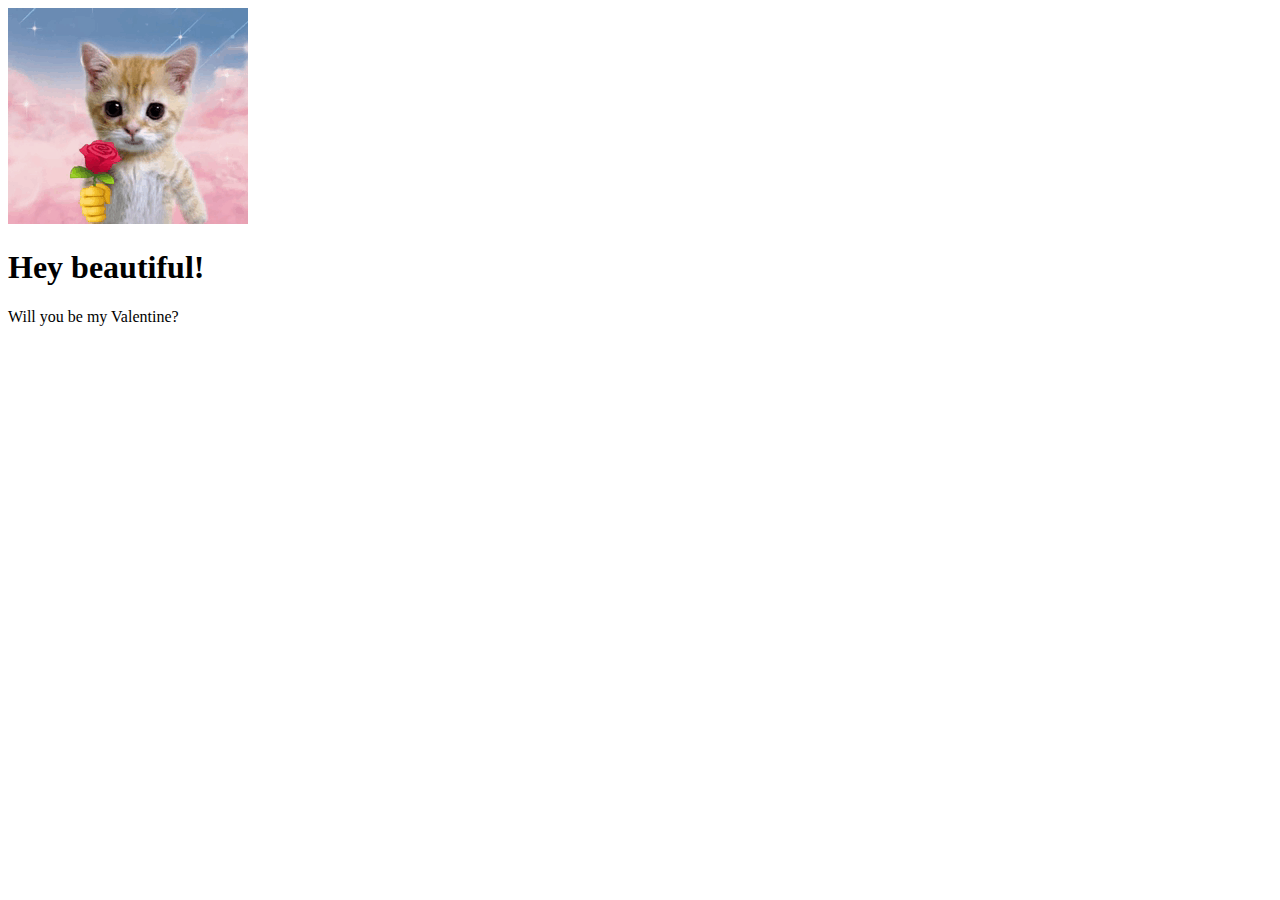
==== index.html @ 36339c1f "Initial setup" ====
<!DOCTYPE html>
<html lang="en">

<head>
    <meta charset="UTF-8">
    <meta name="viewport" content="width=device-width, initial-scale=1.0">
    <link rel="stylesheet" href="styles.css">
    <title>Valentine</title>
</head>

<body>
    <div class="container">
        <div class="Mainprompt">
            <img class="image" src="images/catflower.jpg"></img>
            <h1 class="hh" id="name">Hey beautiful!</h1>
            <p class="pp" id="question">Will you be my Valentine?</p>
        </div>
    </div>
</body>

</html>
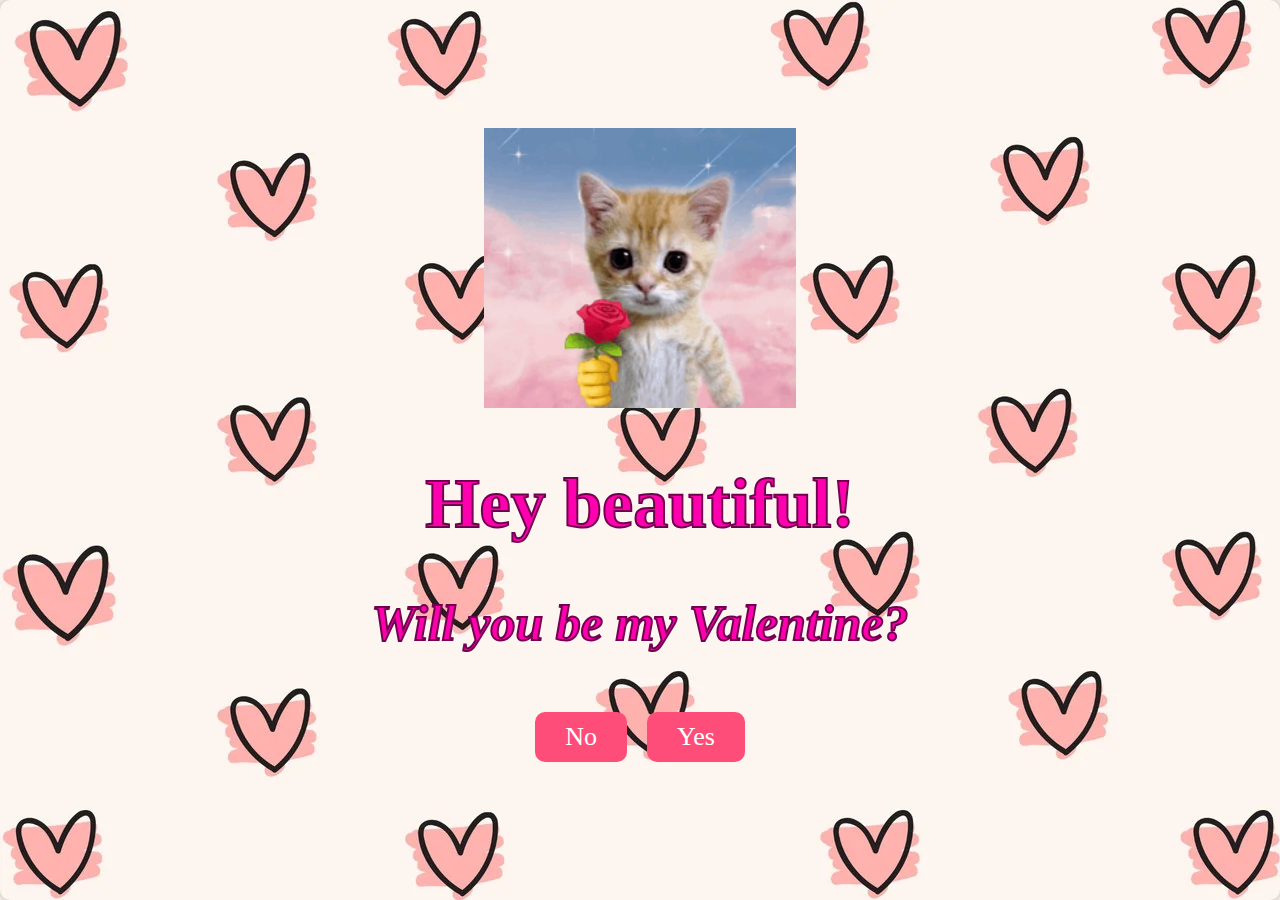
==== commit 41e374a9: "Added styling" ====
--- a/index.html
+++ b/index.html
@@ -4,7 +4,7 @@
 <head>
     <meta charset="UTF-8">
     <meta name="viewport" content="width=device-width, initial-scale=1.0">
-    <link rel="stylesheet" href="styles.css">
+    <link rel="stylesheet" href="./style.css">
     <title>Valentine</title>
 </head>
 
@@ -14,6 +14,16 @@
             <img class="image" src="images/catflower.jpg"></img>
             <h1 class="hh" id="name">Hey beautiful!</h1>
             <p class="pp" id="question">Will you be my Valentine?</p>
+            <div class="buttons">
+                <button id="no-button" onclick="showMessage('No')">No</button>
+                <button onclick="showMessage('Yes')" id="yesButton">Yes</button>
+            </div>
+            <div class="hidden-message" id="no-message">
+                <p>Nice try, but you can't escape that easily!</p>
+            </div>
+            <div class="hidden-message" id="yes-message">
+                <p>Yeees! See you on the 14th, Princess.</p>
+            </div>
         </div>
     </div>
 </body>
--- a/style.css
+++ b/style.css
@@ -0,0 +1,94 @@
+body {
+    font-family: "Caveat", cursive;
+    color: rgb(255, 0, 174);
+    justify-content: space-evenly;
+    background-color: #ffdde1;
+    display: flex;
+    align-items: center;
+    height: 100vh;
+    margin: 0;
+    background: url("images/image.webp") repeat;
+    font-size: 35px;
+  }
+  .hh {
+    -webkit-text-stroke: 2px #71004f;
+    font-weight: 900;
+  }
+  .pp {
+    -webkit-text-stroke: 2px #71004f;
+  
+    font-size: 50px;
+    font-style: oblique;
+    font-weight: 800;
+  }
+  
+  body .container {
+    width: 100%;
+    height: 100%;
+    display: flex;
+    justify-content: center;
+    align-items: center;
+    text-align: center;
+    background-color: transparent;
+    border-radius: 10px;
+    box-shadow: 0 0 10px rgba(0, 0, 0, 0.3);
+  }
+  
+  .image {
+    height: 280px;
+  }
+  
+  .buttons button {
+    background-color: #ff4d79;
+    color: #fff;
+    padding: 10px 30px;
+    border: none;
+    border-radius: 10px;
+    margin: 10px;
+    font-size: 26px;
+    cursor: pointer;
+    position: relative;
+    font-family: "Lobster", cursive;
+  }
+  
+  .buttons button:hover {
+    background-color: #7c1f37;
+  }
+  
+  .buttons {
+    display: flex;
+    justify-content: center;
+    flex-direction: row;
+  }
+  
+  #no-button {
+    cursor: pointer;
+  }
+  
+  .hidden-message {
+    display: none;
+    margin-top: 20px;
+  }
+  
+  .move {
+    animation: moveNoMessage 0.5s linear;
+  }
+  
+  @keyframes moveNoMessage {
+    0% {
+      transform: translate(0, 0);
+    }
+    25% {
+      transform: translate(30px, 30px);
+    }
+    50% {
+      transform: translate(-20px, -20px);
+    }
+    75% {
+      transform: translate(10px, 10px);
+    }
+    100% {
+      transform: translate(0, 0);
+    }
+  }
+  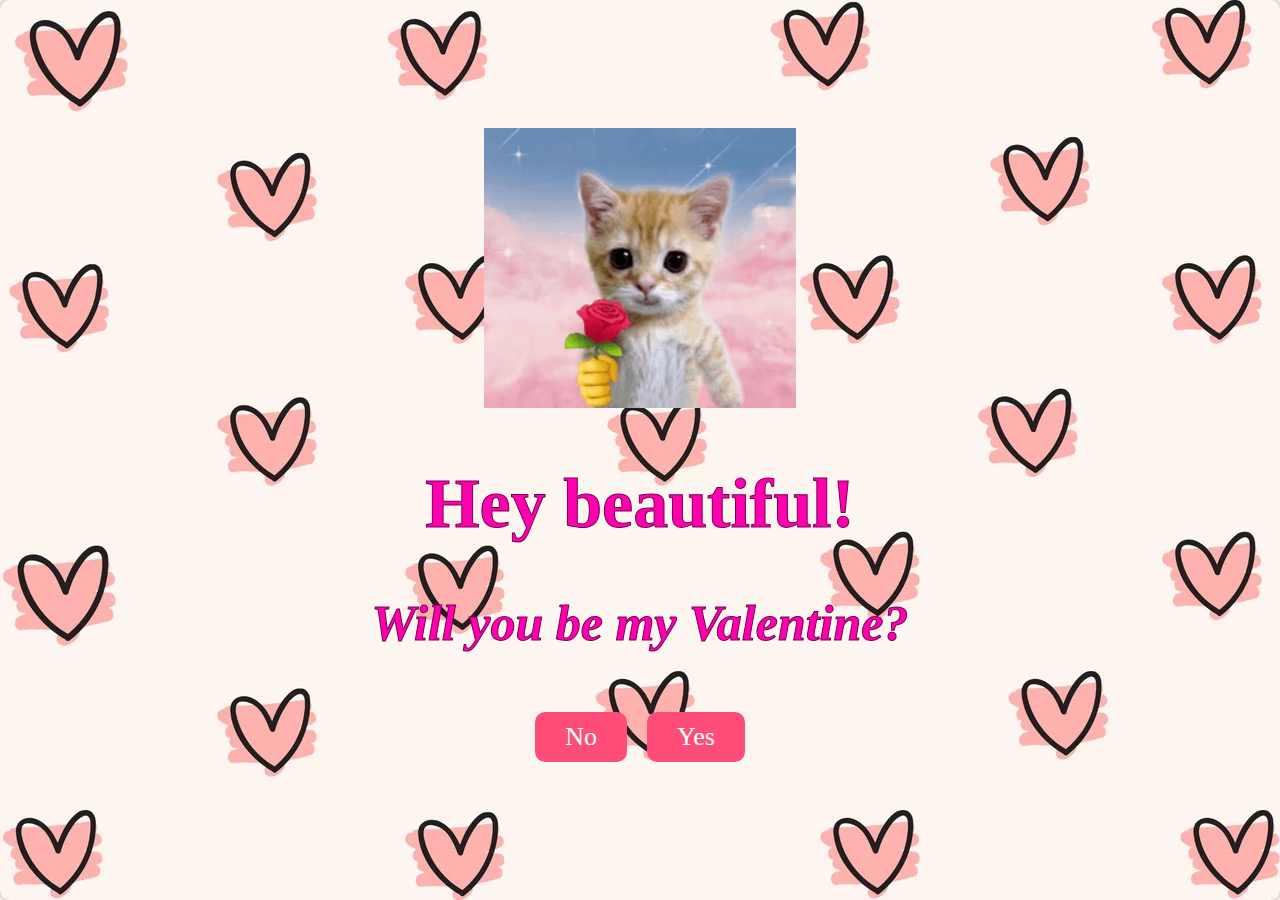
==== commit cee93825: "final changes" ====
--- a/index.html
+++ b/index.html
@@ -18,14 +18,9 @@
                 <button id="no-button" onclick="showMessage('No')">No</button>
                 <button onclick="showMessage('Yes')" id="yesButton">Yes</button>
             </div>
-            <div class="hidden-message" id="no-message">
-                <p>Nice try, but you can't escape that easily!</p>
-            </div>
-            <div class="hidden-message" id="yes-message">
-                <p>Yeees! See you on the 14th, Princess.</p>
-            </div>
         </div>
     </div>
+    <script src="script.js"></script>
 </body>
 
 </html>
--- a/style.css
+++ b/style.css
@@ -11,11 +11,11 @@
     font-size: 35px;
   }
   .hh {
-    -webkit-text-stroke: 2px #71004f;
+    -webkit-text-stroke: 1px #71004f;
     font-weight: 900;
   }
   .pp {
-    -webkit-text-stroke: 2px #71004f;
+    -webkit-text-stroke: 1px #71004f;
   
     font-size: 50px;
     font-style: oblique;
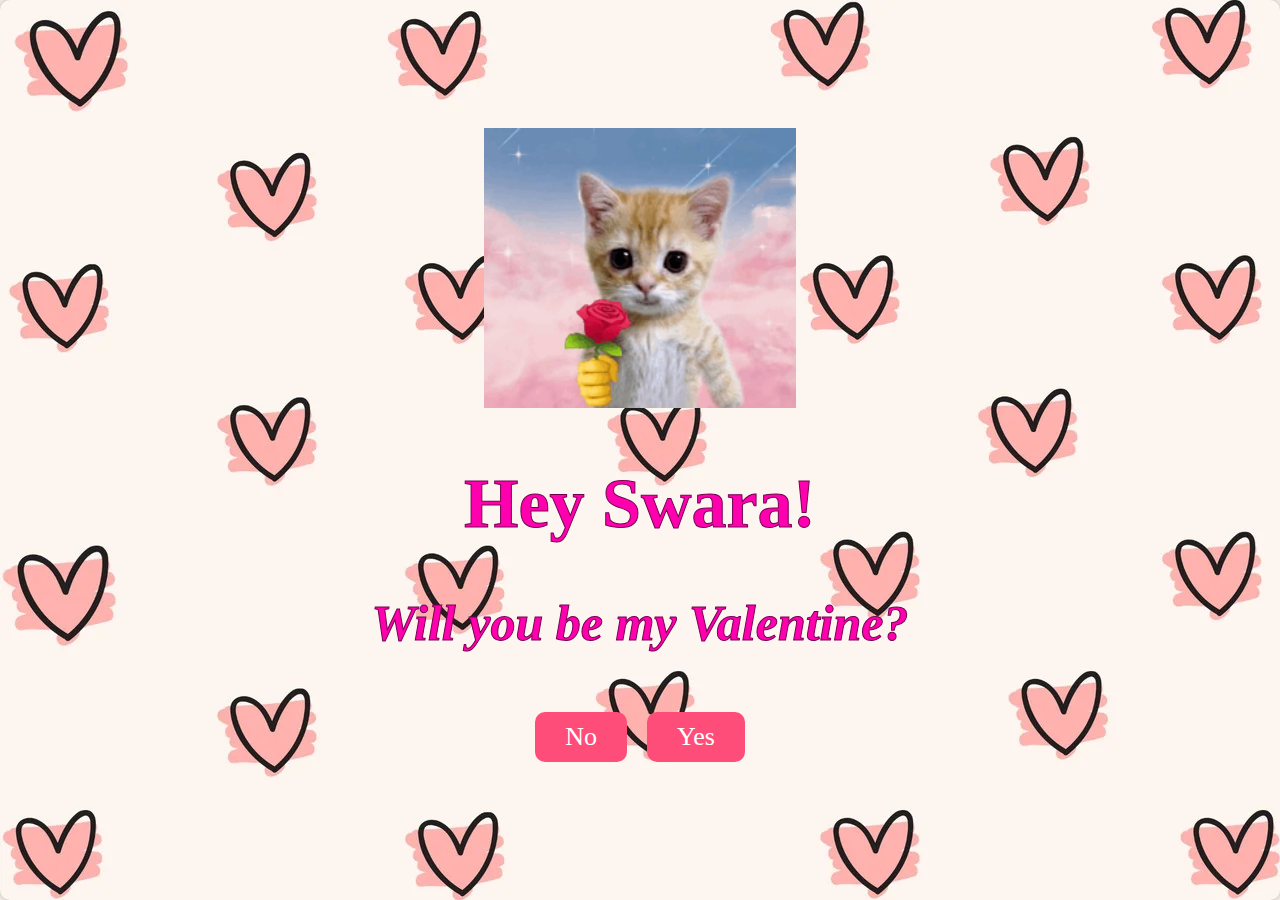
==== commit dfad0938: "final changes" ====
--- a/index.html
+++ b/index.html
@@ -12,7 +12,7 @@
     <div class="container">
         <div class="Mainprompt">
             <img class="image" src="images/catflower.jpg"></img>
-            <h1 class="hh" id="name">Hey beautiful!</h1>
+            <h1 class="hh" id="name">Hey Swara!</h1>
             <p class="pp" id="question">Will you be my Valentine?</p>
             <div class="buttons">
                 <button id="no-button" onclick="showMessage('No')">No</button>
